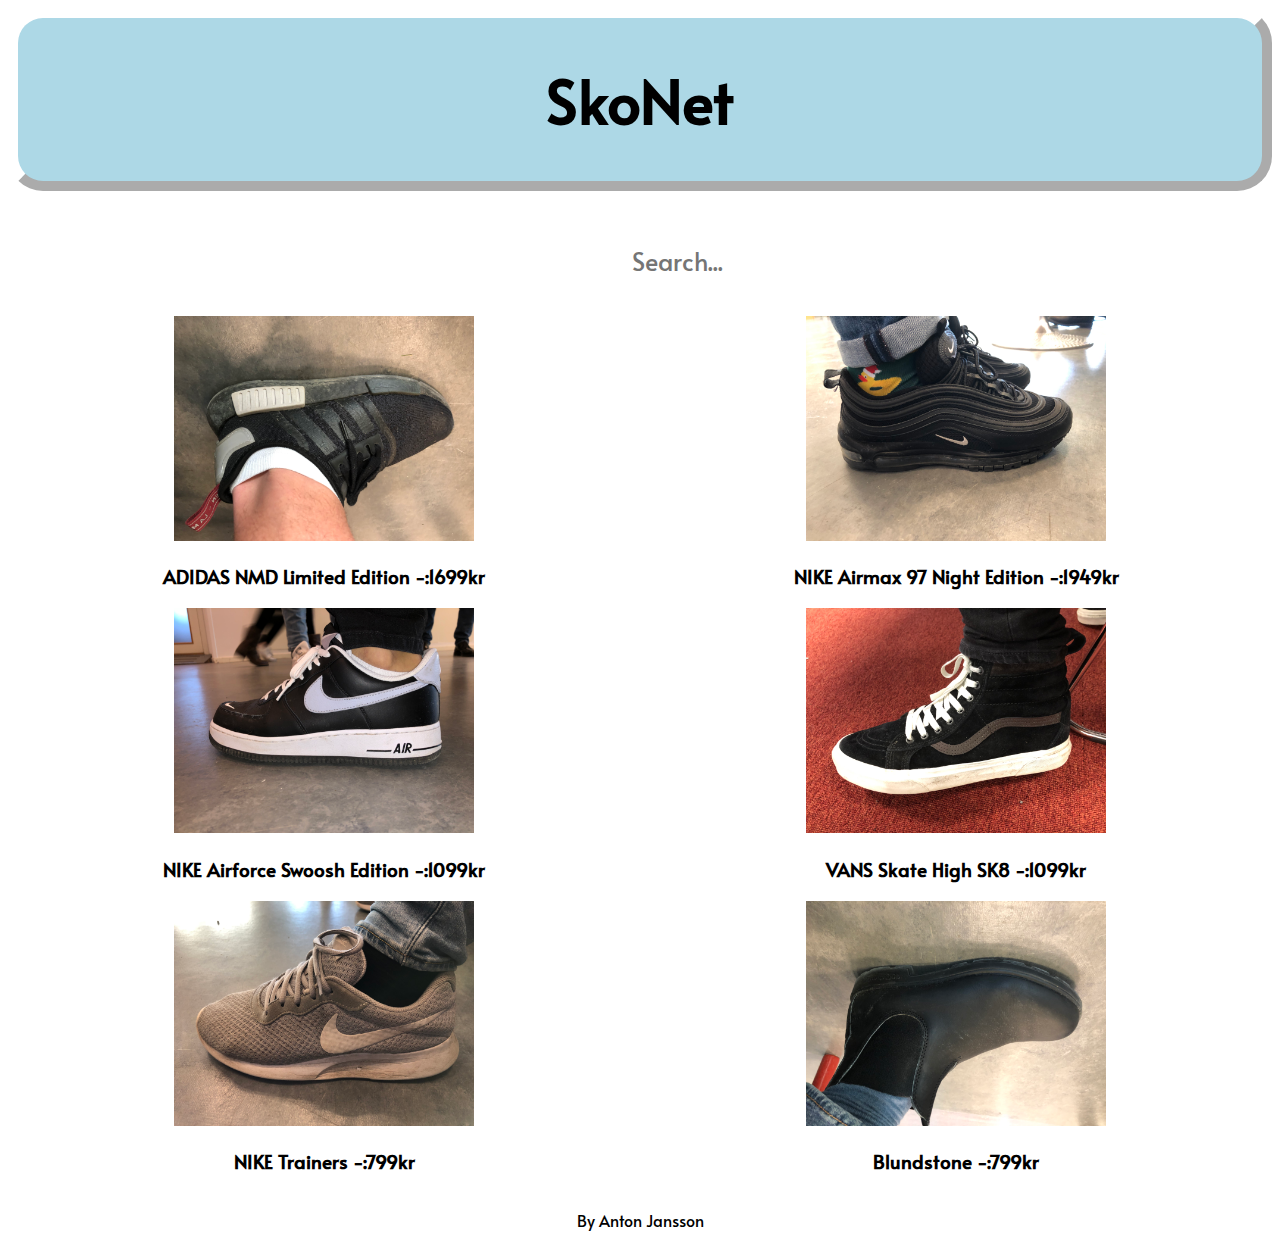
==== index.html @ a9d675a8 "ny" ====
<!DOCTYPE html>
<html dir="ltr">
  <head>
    <meta charset="utf-8">
    <title>Looking For Some Sneakers</title>
    <link href="https://fonts.googleapis.com/css?family=Alata&display=swap" rel="stylesheet">
    <link rel="stylesheet" type="text/css" href="css/grid.css">
    <link rel="stylesheet" type="text/css" href="css/style.css">
    <meta name="viewport" content="width=device-width, initial-scale=1.0">
  </head>
  <body>
    <div class="container">
      <header>
        <h1>SkoNet</h1>
      </header>
      <nav>
        <ul>
          <li><a href="file:///Users/antonjansson/Desktop/projekt-HT/projekt-HT/index.html"><h3 class="item-a">HOME</h3></a></li>
          <li><h3 class="item-a"><a href="http://google.se">MEN</a></h3></li>
          <li><h3 class="item-a"><a href="http://google.se">WOMEN</a></h3></li>
          <li><h3 class="item-a"><a target="_blank" href="mailto:anton.jansson@student.tabyenskilda.se">SUPPORT MAIL</a></h3></li>
          <li><input class="item-a" id="search" type="text" placeholder="Search..."></li>
        </ul>
      </nav>
      <section>
        <a href="file:///Users/antonjansson/Desktop/projekt-HT/projekt-HT/ADIDAS%20NMD%20R1.html"><img class="flip" src="img/anton1.jpeg" alt="ADIDAS NMD Limited Edition"></a>
        <h3>ADIDAS NMD Limited Edition -:1699kr</h3>
      </section>
      <section2>
        <img class="sko-bilder" src="img/anton3.jpeg" alt="NIKE Airmax 97 Night Edition">
        <h3>NIKE Airmax 97 Night Edition -:1949kr</h3>
      </section2>
      <section3>
        <img class="sko-bilder" src="img/alen1.jpeg" alt="NIKE Airforce Swoosh Edition">
        <h3>NIKE Airforce Swoosh Edition -:1099kr</h3>
      </section3>
      <section4>
        <img class="sko-bilder" src="img/david1.jpeg" alt="VANS Skate High SK8">
        <h3>VANS Skate High SK8 -:1099kr</h3>
      </section4>
      <section5>
        <img class="sko-bilder" src="img/ville1.jpeg" alt="NIKE Trainers">
        <h3>NIKE Trainers -:799kr</h3>
      </section5>
      <section6>
        <img class="flip" src="img/pontus1.jpeg" alt="Blundstone">
        <h3>Blundstone -:799kr</h3>
      </section6>
      <footer>
        <p id="copyright">By Anton Jansson</p>
      </footer>
    </div>
  </body>
</html>
---- css/grid.css ----
.container{
  display: grid;
  grid-template-columns:repeat(6, 1fr);
  grid-template-rows: 1fr;
}

header{
  grid-column: 1/-1;
  grid-row: 1/2;
}

nav{
  grid-column: 1/-1;
  grid-row: 2/3;
}

section{
  grid-column: 1/4;
  grid-row: 3/6;
}

section2{
  grid-column: 4/7;
  grid-row: 3/6;
}

section3{
  grid-column: 1/4;
  grid-row: 6/9;
}

section4{
  grid-column: 4/7;
  grid-row: 6/9;
}

section5{
  grid-column: 1/4;
  grid-row: 9/12;
}

section6{
  grid-column: 4/7;
  grid-row: 9/12;
}

footer{
  grid-column: 1/-1;
  grid-row: 12/16;
}

.item-b{
  grid-column: 3/5;
  grid-row: 1/3;
}

@media screen and (max-width: 600px){

header{
  grid-column: 1/-1;
  grid-row: 1/2
}

nav2{
  grid-column: 1/4;
  grid-row: 2/3
}

nav{
  grid-column: 4/7;
  grid-row: 2/3;
}

section{
  grid-column: 1/-1;
  grid-row: 3/4;
}

section2{
  grid-column: 1/-1;
  grid-row: 4/5;
}

section3{
  grid-column: 1/-1;
  grid-row: 5/6;
}

section4{
  grid-column: 1/-1;
  grid-row: 6/7;
}

footer{
  grid-column: 1/-1;
  grid-row: 7/8;
}
---- css/style.css ----
header{
  font-size: 30px;
  background-color: lightblue;
  border: 10px solid white;
  border-style: outset;
  border-radius: 35px;
}

.sko-bilder{
  width: 300px;
  height: 225px;
}

.flip{
  -webkit-transform: scaleY(-1);
  transform: scaleY(-1);
  width: 300px;
  height: 225px;
}

body{
    font-family: 'Alata', sans-serif;
    text-align: center;
}

nav{
  font-size: 20px;
}

#search{
  font-size: 25px;
  text-align: center;
  border: none;
  margin-top: 4vh;
  padding: 16px;
  font-family: 'Alata', sans-serif;
}

.item-a{
  margin-top: 4vh;
}

a{
  text-decoration: none;
}

a:visited{
    text-decoration: none;
    color: #000;
}

#copyright{
  text-align: center;
}

ul{
  list-style-type: none;
  margin: 0;
  padding: 0;
  overflow: hidden;
  background-color: (255, 255, 255);
}

li{
  float: left;
}

li a{
  display: block;
  color: white;
  text-align: center;
  padding: 16px;
  text-decoration: none;
}

li a:hover{
  background-color: (255, 255, 0);
}
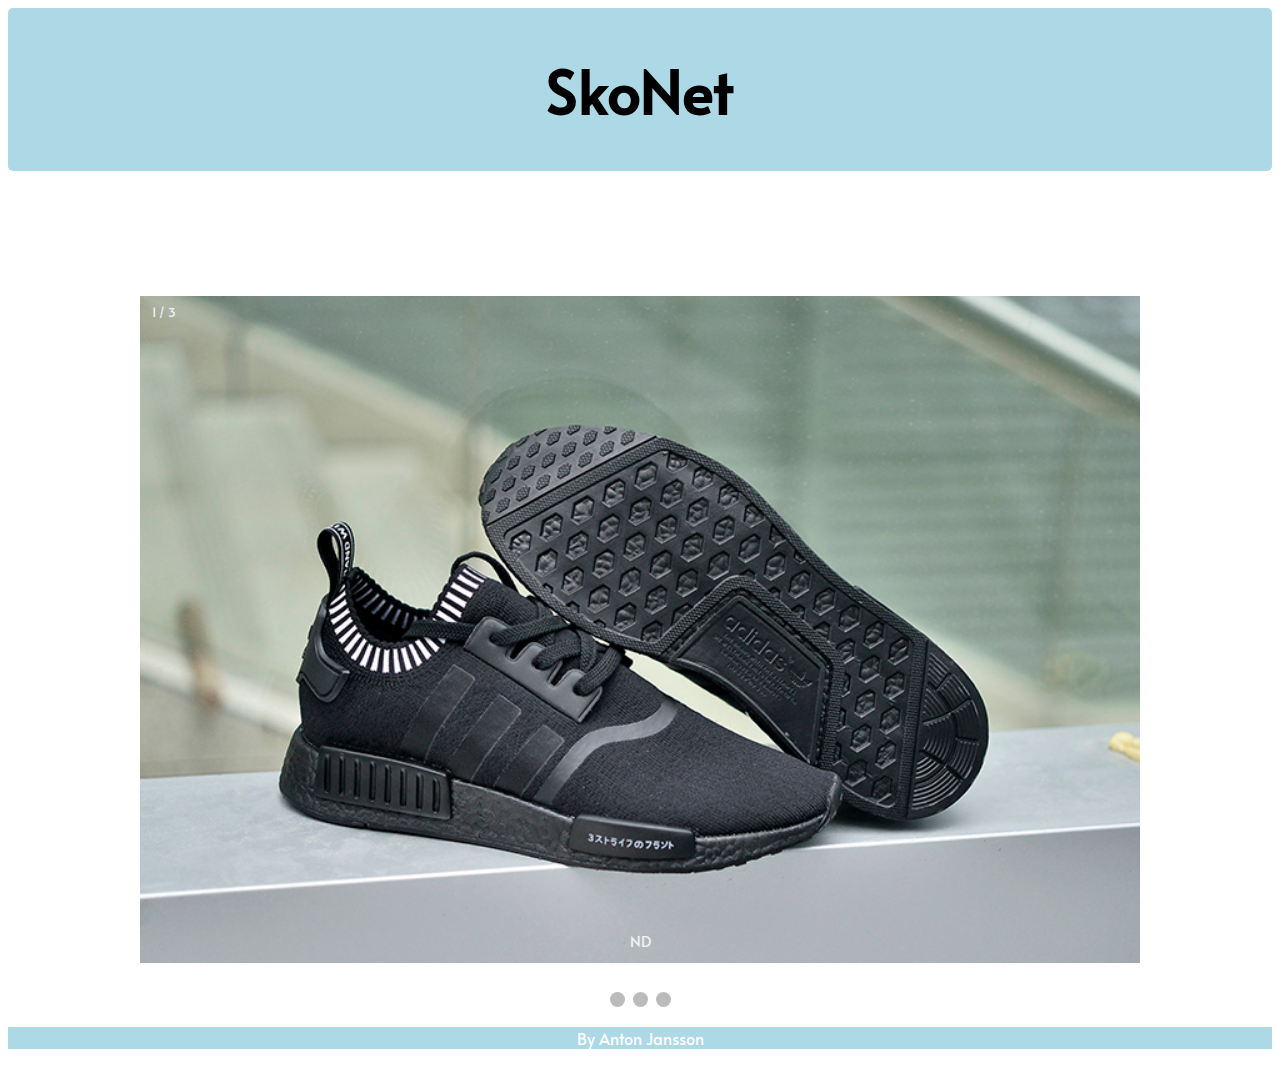
==== commit 10d36108: "ny" ====
--- a/index.html
+++ b/index.html
@@ -1,54 +1,76 @@
 <!DOCTYPE html>
 <html dir="ltr">
-  <head>
-    <meta charset="utf-8">
-    <title>Looking For Some Sneakers</title>
-    <link href="https://fonts.googleapis.com/css?family=Alata&display=swap" rel="stylesheet">
-    <link rel="stylesheet" type="text/css" href="css/grid.css">
-    <link rel="stylesheet" type="text/css" href="css/style.css">
-    <meta name="viewport" content="width=device-width, initial-scale=1.0">
-  </head>
-  <body>
-    <div class="container">
-      <header>
-        <h1>SkoNet</h1>
-      </header>
-      <nav>
-        <ul>
-          <li><a href="file:///Users/antonjansson/Desktop/projekt-HT/projekt-HT/index.html"><h3 class="item-a">HOME</h3></a></li>
-          <li><h3 class="item-a"><a href="http://google.se">MEN</a></h3></li>
-          <li><h3 class="item-a"><a href="http://google.se">WOMEN</a></h3></li>
-          <li><h3 class="item-a"><a target="_blank" href="mailto:anton.jansson@student.tabyenskilda.se">SUPPORT MAIL</a></h3></li>
-          <li><input class="item-a" id="search" type="text" placeholder="Search..."></li>
-        </ul>
-      </nav>
-      <section>
-        <a href="file:///Users/antonjansson/Desktop/projekt-HT/projekt-HT/ADIDAS%20NMD%20R1.html"><img class="flip" src="img/anton1.jpeg" alt="ADIDAS NMD Limited Edition"></a>
-        <h3>ADIDAS NMD Limited Edition -:1699kr</h3>
-      </section>
-      <section2>
-        <img class="sko-bilder" src="img/anton3.jpeg" alt="NIKE Airmax 97 Night Edition">
-        <h3>NIKE Airmax 97 Night Edition -:1949kr</h3>
-      </section2>
-      <section3>
-        <img class="sko-bilder" src="img/alen1.jpeg" alt="NIKE Airforce Swoosh Edition">
-        <h3>NIKE Airforce Swoosh Edition -:1099kr</h3>
-      </section3>
-      <section4>
-        <img class="sko-bilder" src="img/david1.jpeg" alt="VANS Skate High SK8">
-        <h3>VANS Skate High SK8 -:1099kr</h3>
-      </section4>
-      <section5>
-        <img class="sko-bilder" src="img/ville1.jpeg" alt="NIKE Trainers">
-        <h3>NIKE Trainers -:799kr</h3>
-      </section5>
-      <section6>
-        <img class="flip" src="img/pontus1.jpeg" alt="Blundstone">
-        <h3>Blundstone -:799kr</h3>
-      </section6>
-      <footer>
-        <p id="copyright">By Anton Jansson</p>
-      </footer>
+
+<head>
+  <meta charset="utf-8">
+  <title>Looking For Some Sneakers</title>
+  <link href="https://fonts.googleapis.com/css?family=Alata&display=swap" rel="stylesheet">
+  <link rel="stylesheet" type="text/css" href="css/grid3.css">
+  <link rel="stylesheet" type="text/css" href="css/style.css">
+  <meta name="viewport" content="width=device-width, initial-scale=1.0">
+</head>
+
+<body>
+  <div class="container">
+    <!--Hemsidans namn-->
+    <header>
+      <h1>SkoNet</h1>
+    </header>
+    <!--Detta är min navbar-->
+    <nav>
+      <ul>
+        <li>
+          <h3 class="item-a"><a href="index.html">HOME</a></h3>
+        </li>
+        <li>
+          <h3 class="item-a"><a href="nmd.html">MEN</a></h3>
+        </li>
+        <li>
+          <h3 class="item-a"><a href="airforce.html">WOMEN</a></h3>
+        </li>
+        <li>
+          <h3 class="item-a"><a target="_blank" href="mailto:anton.jansson@student.tabyenskilda.se">CONTACT US</a></h3>
+        </li>
+      </ul>
+    </nav>
+  </div>
+
+  <!-- Slideshow container -->
+  <div class="slideshow-container">
+
+    <!-- Full-width images with number and caption text -->
+    <div class="mySlides fade">
+      <div class="numbertext">1 / 3</div>
+      <img src="img/nmd.jpeg" style="width:100%" alt="adidas fatis">
+      <div class="text">ND</div>
     </div>
-  </body>
+
+    <div class="mySlides fade">
+      <div class="numbertext">2 / 3</div>
+      <img src="img/girl.jpg" style="width:100%" alt="golden fatis">
+      <div class="text">Golden</div>
+    </div>
+
+    <div class="mySlides fade">
+      <div class="numbertext">3 / 3</div>
+      <img src="img/alen1.jpeg" style="width:100%" alt="alen fatis">
+      <div class="text">Swoosh</div>
+    </div>
+
+  </div>
+  <br>
+
+  <!-- The dots/circles -->
+  <div style="text-align:center">
+    <span class="dot" onclick="currentSlide(1)"></span>
+    <span class="dot" onclick="currentSlide(2)"></span>
+    <span class="dot" onclick="currentSlide(3)"></span>
+  </div>
+
+  <footer>
+    <p id="footer">By Anton Jansson</p>
+  </footer>
+  <script src="js.js2"></script>
+</body>
+
 </html>
--- a/css/grid3.css
+++ b/css/grid3.css
@@ -0,0 +1,45 @@
+.container {
+  display: grid;
+  grid-template-columns: repeat(6, 1fr);
+  grid-template-rows: 1fr;
+}
+
+header {
+  grid-column: 1/-1;
+  grid-row: 1/2;
+}
+
+nav {
+  grid-column: 1/-1;
+  grid-row: 2/3;
+}
+
+footer {
+  grid-column: 1/-1;
+  grid-row: 3/4;
+}
+
+li {
+  float: left;
+}
+
+@media screen and (max-width: 600px) {
+  header {
+    grid-column: 1/-1;
+    grid-row: 1/2;
+  }
+
+  nav {
+    grid-column: 1/-1;
+    grid-row: 2/3;
+  }
+
+  footer {
+    grid-column: 1/-1;
+    grid-row: 3/4;
+  }
+
+  li {
+    float: none;
+  }
+}
--- a/css/style.css
+++ b/css/style.css
@@ -1,33 +1,26 @@
-header{
+header {
   font-size: 30px;
   background-color: lightblue;
-  border: 10px solid white;
-  border-style: outset;
-  border-radius: 35px;
+  border-radius: 5px;
 }
 
-.sko-bilder{
-  width: 300px;
-  height: 225px;
+body {
+  font-family: 'Alata', sans-serif;
+  text-align: center;
 }
 
-.flip{
-  -webkit-transform: scaleY(-1);
-  transform: scaleY(-1);
-  width: 300px;
-  height: 225px;
-}
-
-body{
-    font-family: 'Alata', sans-serif;
-    text-align: center;
-}
-
-nav{
+nav {
   font-size: 20px;
 }
 
-#search{
+footer {
+  background-color: lightblue;
+  color: white;
+  text-align: center;
+}
+
+/*Styling på searchbaren*/
+#search {
   font-size: 25px;
   text-align: center;
   border: none;
@@ -36,36 +29,31 @@
   font-family: 'Alata', sans-serif;
 }
 
-.item-a{
+/*Styling på knapparna i listan som egentligen inte är knappar*/
+.item-a {
   margin-top: 4vh;
+  color: black;
 }
 
-a{
+/*Styling på meny-listan*/
+a {
   text-decoration: none;
 }
 
-a:visited{
-    text-decoration: none;
-    color: #000;
+a:visited {
+  text-decoration: none;
+  color: #000;
 }
 
-#copyright{
-  text-align: center;
-}
-
-ul{
+ul {
   list-style-type: none;
   margin: 0;
   padding: 0;
   overflow: hidden;
-  background-color: (255, 255, 255);
+  background-color: white;
 }
 
-li{
-  float: left;
-}
-
-li a{
+li a {
   display: block;
   color: white;
   text-align: center;
@@ -73,6 +61,110 @@
   text-decoration: none;
 }
 
-li a:hover{
-  background-color: (255, 255, 0);
+li a:hover {
+  background-color: yellow;
 }
+
+/*Styling på script knappen*/
+#sökknapp {
+  width: 71px;
+  height: 71px;
+  font-size: 25px;
+  text-align: center;
+  border: none;
+  font-family: 'Alata', sans-serif;
+  background-image: url(../img/icon.jpeg);
+  background-size: cover;
+  margin-top: 4vh;
+}
+
+/*lite styling på dem svarta skorna*/
+.skugga {
+  box-shadow: 10px 10px 5px 5px rgba(0, 0, 0, 0.3)
+}
+
+/*Styling på alla bilder på men, women och home*/
+.img {
+  height: auto;
+  width: 85%;
+}
+
+* {
+  box-sizing: border-box
+}
+
+/* Slideshow container */
+.slideshow-container {
+  max-width: 1000px;
+  position: relative;
+  margin: auto;
+}
+/*Validator säger att det är nåt fel här med en "}" men ser inget och allt funkar*/
+/* Hide the images by default */
+.mySlides {
+  display: none;
+}
+
+/* Caption text */
+.text {
+  color: #f2f2f2;
+  font-size: 15px;
+  padding: 8px 12px;
+  position: absolute;
+  bottom: 8px;
+  width: 100%;
+  text-align: center;
+}
+
+/* Number text (1/3 etc) */
+.numbertext {
+  color: #f2f2f2;
+  font-size: 12px;
+  padding: 8px 12px;
+  position: absolute;
+  top: 0;
+}
+
+/* The dots/bullets/indicators */
+.dot {
+  cursor: pointer;
+  height: 15px;
+  width: 15px;
+  margin: 0 2px;
+  background-color: #bbb;
+  border-radius: 50%;
+  display: inline-block;
+  transition: background-color 0.6s ease;
+}
+
+.active, .dot:hover {
+  background-color: #717171;
+}
+
+/* Fading animation */
+.fade {
+  -webkit-animation-name: fade;
+  -webkit-animation-duration: 1.5s;
+  animation-name: fade;
+  animation-duration: 1.5s;
+}
+
+@-webkit-keyframes fade {
+  from {
+    opacity: .4
+  }
+
+  to {
+    opacity: 1
+  }
+}
+
+@keyframes fade {
+  from {
+    opacity: .4
+  }
+
+  to {
+    opacity: 1
+  }
+}
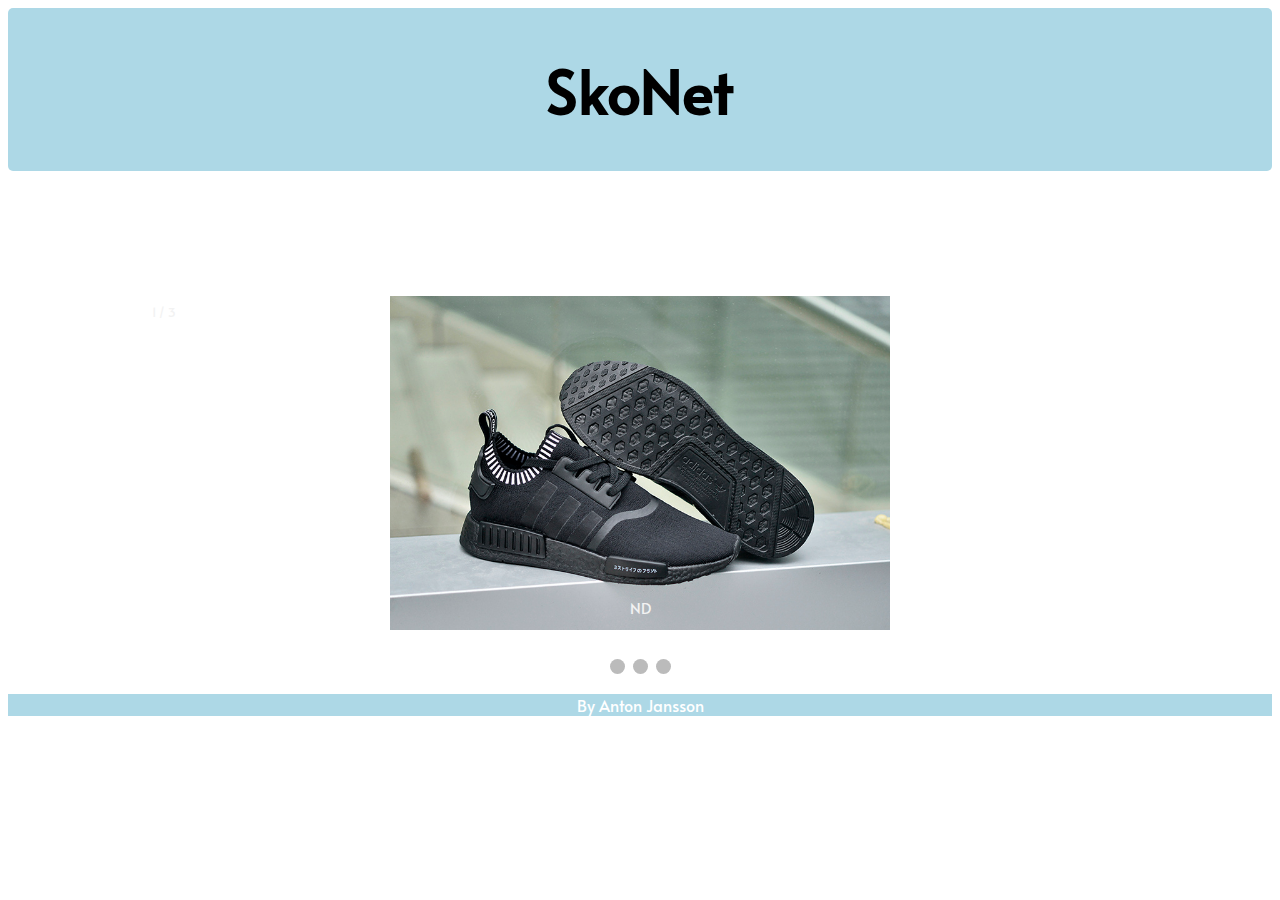
==== commit 817f521a: "ny" ====
--- a/index.html
+++ b/index.html
@@ -1,5 +1,5 @@
 <!DOCTYPE html>
-<html dir="ltr">
+<html dir="ltr" lang="en">
 
 <head>
   <meta charset="utf-8">
@@ -41,19 +41,19 @@
     <!-- Full-width images with number and caption text -->
     <div class="mySlides fade">
       <div class="numbertext">1 / 3</div>
-      <img src="img/nmd.jpeg" style="width:100%" alt="adidas fatis">
+      <img src="img/nmd.jpeg" style="width:50%" alt="adidas fatis">
       <div class="text">ND</div>
     </div>
 
     <div class="mySlides fade">
       <div class="numbertext">2 / 3</div>
-      <img src="img/girl.jpg" style="width:100%" alt="golden fatis">
+      <img src="img/girl.jpg" style="width:50%" alt="golden fatis">
       <div class="text">Golden</div>
     </div>
 
     <div class="mySlides fade">
       <div class="numbertext">3 / 3</div>
-      <img src="img/alen1.jpeg" style="width:100%" alt="alen fatis">
+      <img src="img/alen1.jpeg" style="width:50%" alt="alen fatis">
       <div class="text">Swoosh</div>
     </div>
 
--- a/css/style.css
+++ b/css/style.css
@@ -80,7 +80,9 @@
 
 /*lite styling på dem svarta skorna*/
 .skugga {
-  box-shadow: 10px 10px 5px 5px rgba(0, 0, 0, 0.3)
+  box-shadow: 10px 10px 5px 5px rgba(0, 0, 0, 0.3);
+  height: auto;
+  width: 85%;
 }
 
 /*Styling på alla bilder på men, women och home*/
